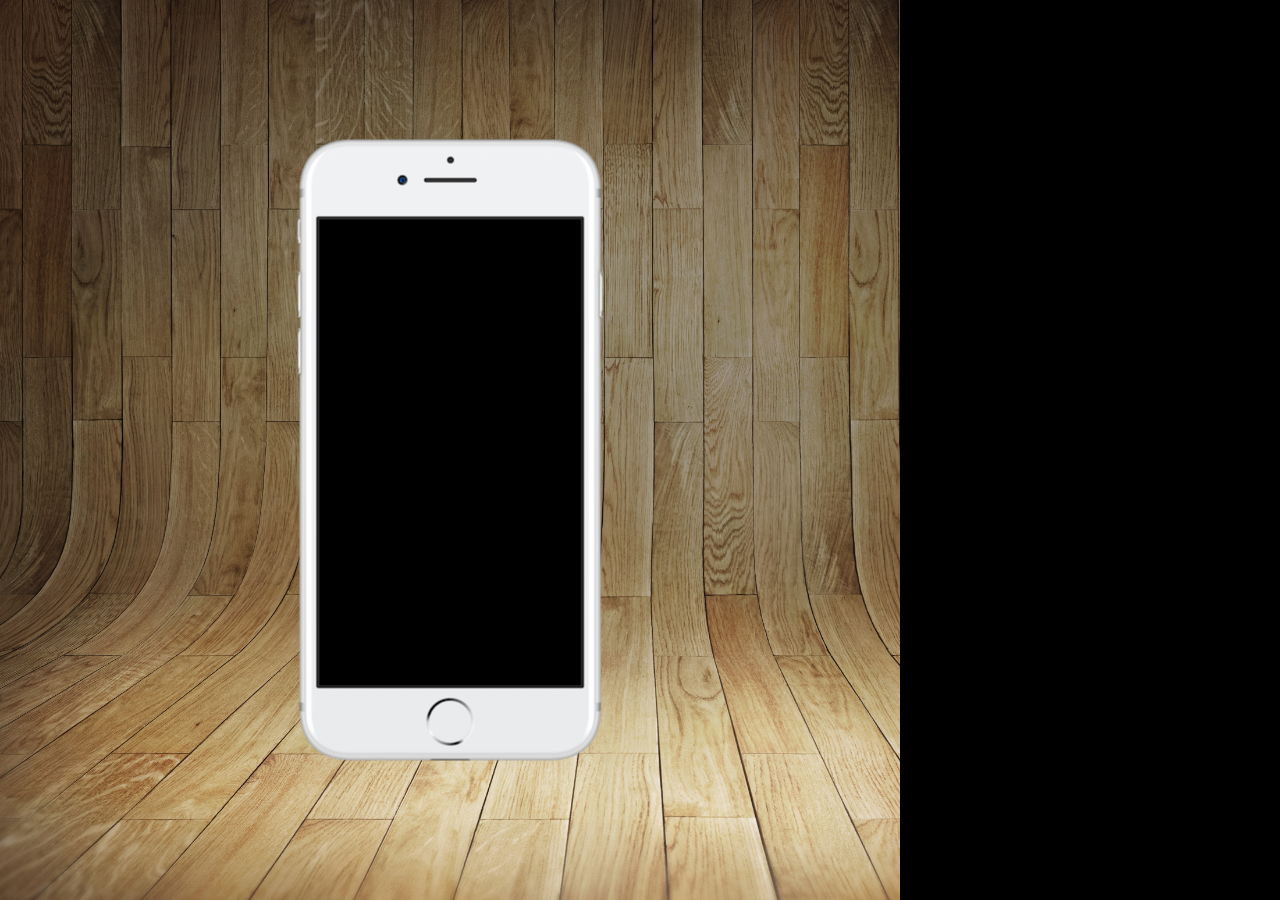
==== index.html @ 99b22bf1 "projeto social" ====
<!DOCTYPE html>
<html lang="pt-br">
<head>
    <meta charset="UTF-8">
    <meta http-equiv="X-UA-Compatible" content="IE=edge">
    <meta name="viewport" content="width=device-width, initial-scale=1.0">
    <link rel="shortcut icon" href="favicon.ico" type="image/x-icon">
    <link rel="stylesheet" href="estilos/style.css">
    <title>Projeto Redes Sociais</title>
</head>
<body>
    <main>
        <section id="telefone">

        </section>
        <section id="redes-sociais">

        </section>
    </main>
    
</body>
</html>
---- estilos/style.css ----
@charset "UTF-8";

*{
    margin: 0px;
    padding: 0px;
    font-family: Arial, Helvetica, sans-serif;
}

html, body{
    height: 100vh;
    width: 100vh;
    background-color: black;
}
body{
    background: url('../imagens/fundo-madeira.jpg') no-repeat top center;
    background-size: cover;
    background-attachment: fixed;
}
main{  
    position: relative;
    height: 100vh;
    ;
}
section#telefone{
    position: absolute;
    top: 50%;
    left: 50%;
    transform: translate(-50%, -50%);
    height: 627px;
    width: 311px;
    background:  url('../imagens/frame-iphone.png') no-repeat;
}
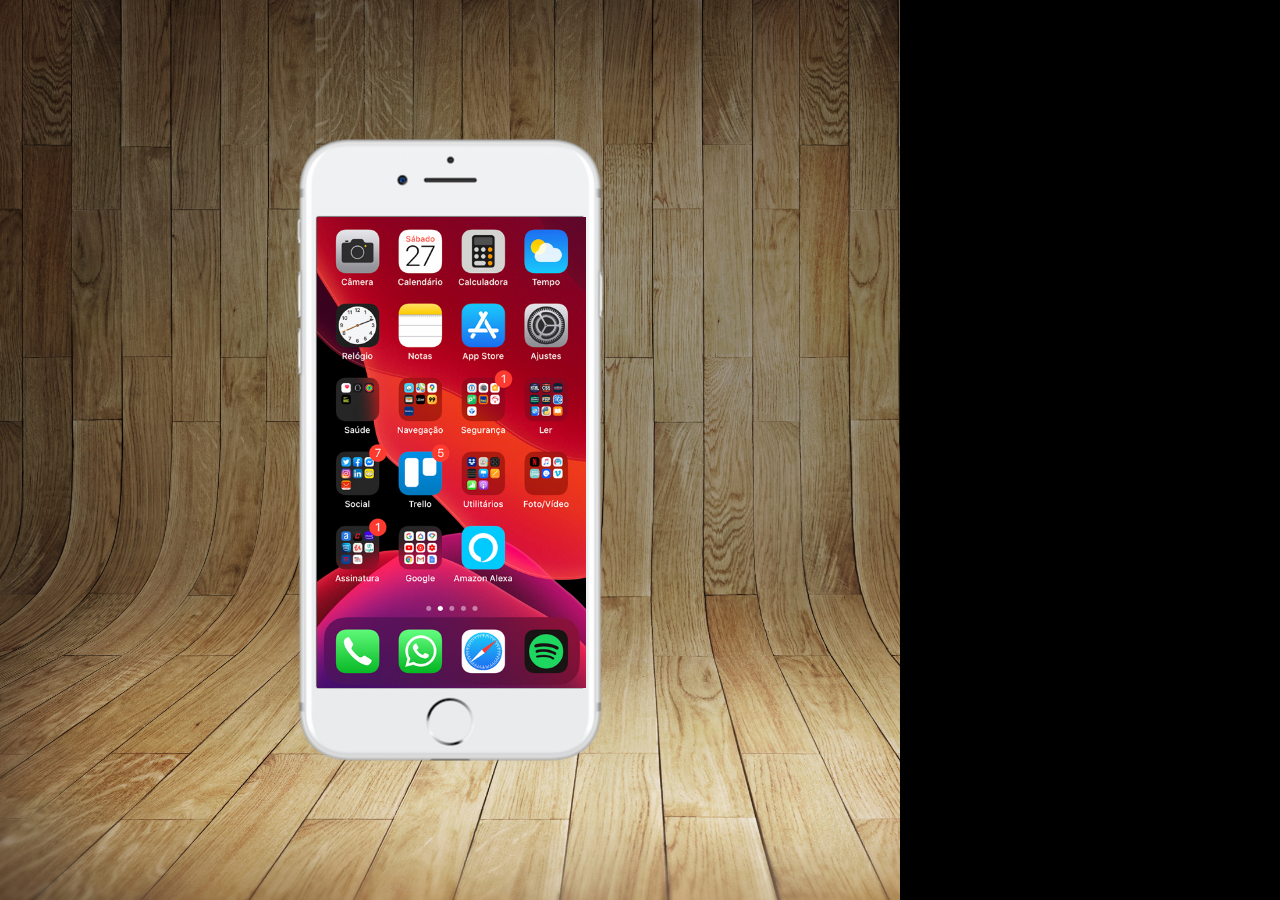
==== commit 0ea8dc25: "tela home" ====
--- a/index.html
+++ b/index.html
@@ -11,6 +11,7 @@
 <body>
     <main>
         <section id="telefone">
+            <iframe src="home.html" name="tela" id="tela" frameborder="0"></iframe>
 
         </section>
         <section id="redes-sociais">
--- a/estilos/style.css
+++ b/estilos/style.css
@@ -30,3 +30,11 @@
     width: 311px;
     background:  url('../imagens/frame-iphone.png') no-repeat;
 }
+iframe#tela{
+    position: relative;
+    top: 80px;
+    left: 22px;
+    width: 269px;
+    height: 471px;
+
+}
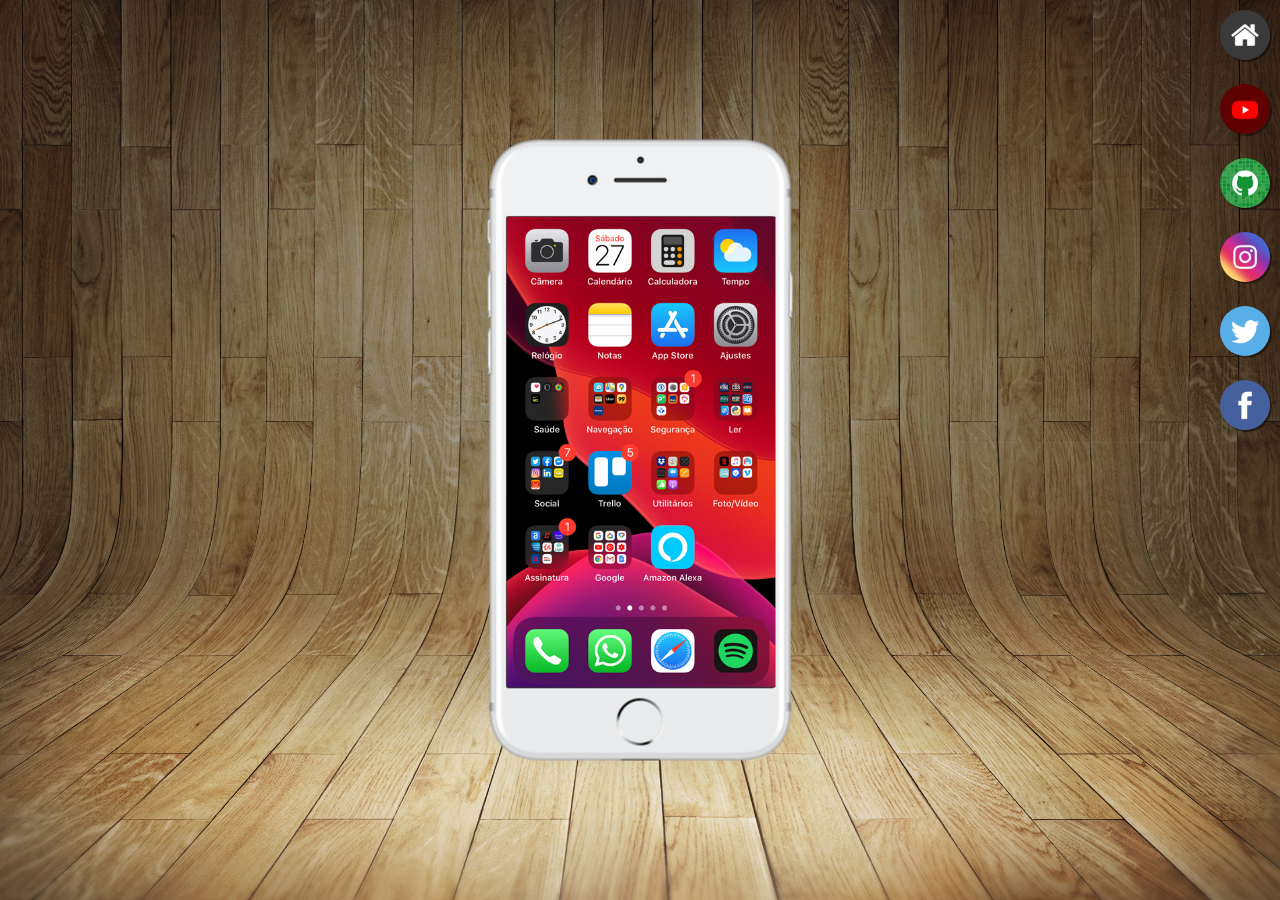
==== commit 8bc90d60: "Criei botões na lateral" ====
--- a/index.html
+++ b/index.html
@@ -11,10 +11,18 @@
 <body>
     <main>
         <section id="telefone">
-            <iframe src="home.html" name="tela" id="tela" frameborder="0"></iframe>
+            <iframe src="home.html" name="tela" id="tela" frameborder="0">
+                Seu navegador não é compatível com isso!
+            </iframe>
 
         </section>
         <section id="redes-sociais">
+            <a href="#" target="tela"><img src="imagens/logo-home.jpg" alt="home"></a><br>
+            <a href="#" target="tela"><img src="imagens/logo-youtube.jpg" alt="youtube"></a><br>
+            <a href="#" target="tela"><img src="imagens/logo-github.jpg" alt="github"></a><br>
+            <a href="#" target="tela"><img src="imagens/logo-instagram.jpg" alt="instagram"></a><br>
+            <a href="#" target="tela"><img src="imagens/logo-twitter.jpg" alt="twitter"></a><br>
+            <a href="#" target="tela"><img src="imagens/logo-facebook.jpg" alt="facebook"></a>
 
         </section>
     </main>
--- a/estilos/style.css
+++ b/estilos/style.css
@@ -8,7 +8,7 @@
 
 html, body{
     height: 100vh;
-    width: 100vh;
+    width: 100vw;
     background-color: black;
 }
 body{
@@ -38,3 +38,24 @@
     height: 471px;
 
 }
+section#redes-sociais img{
+    width: 50px;
+    margin: 10px;
+    border-radius: 50%;
+    box-shadow: 2px 2px rgba(0, 0, 0, 0.419);
+    box-sizing: border-box;
+}
+
+section#redes-sociais{
+    text-align: right;
+}
+
+section#redes-sociais img:hover{
+    border: 2px solid rgba(255, 255, 255, 0.66);
+    transform: translate(-3px, -3px);
+    box-shadow: 5px 5px 10px rgba(0, 0, 0, 0.647);
+    transition: transform 0.5s, border 0.5s;
+
+
+}
+
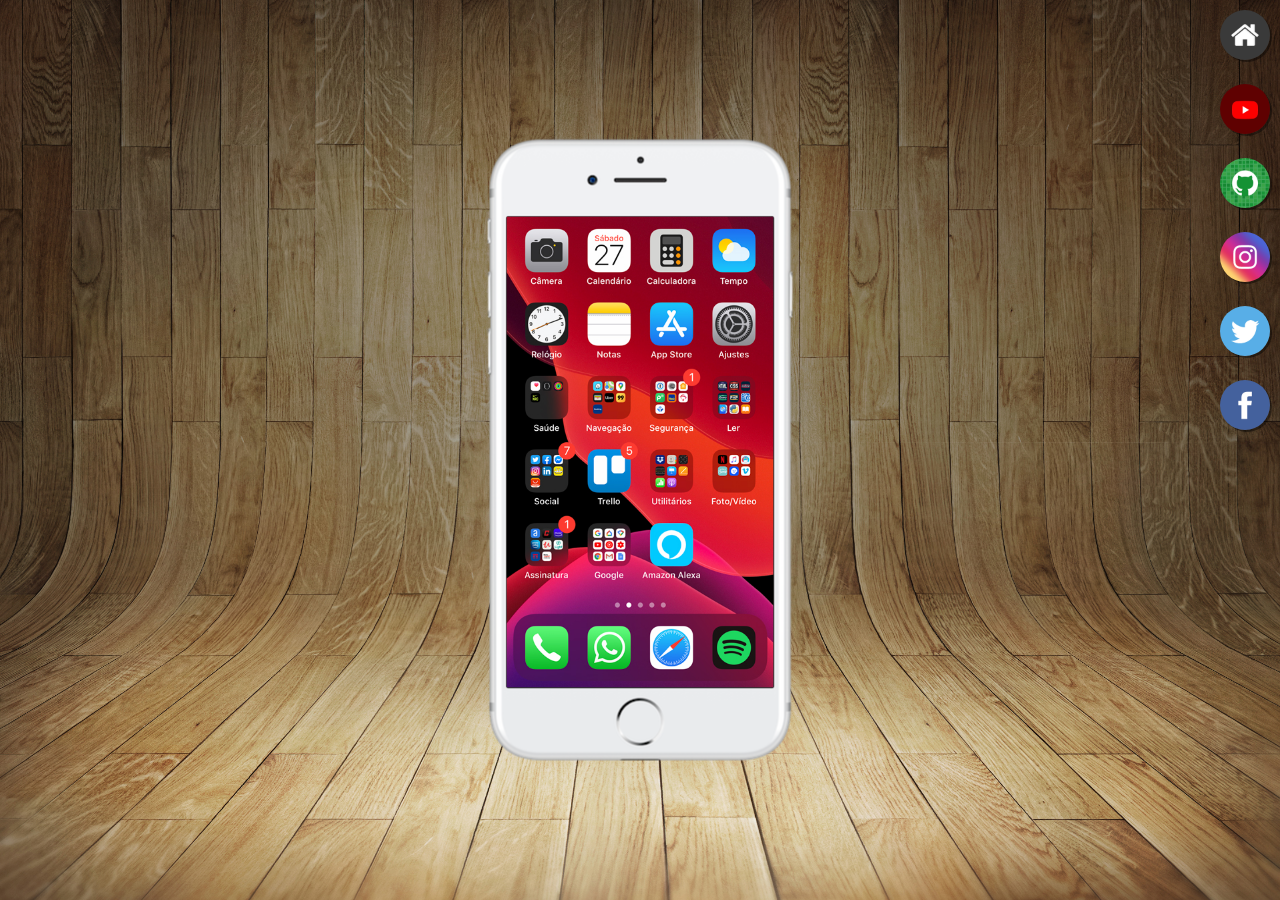
==== commit 37274329: "Adicionei os links" ====
--- a/index.html
+++ b/index.html
@@ -17,12 +17,12 @@
 
         </section>
         <section id="redes-sociais">
-            <a href="#" target="tela"><img src="imagens/logo-home.jpg" alt="home"></a><br>
-            <a href="#" target="tela"><img src="imagens/logo-youtube.jpg" alt="youtube"></a><br>
-            <a href="#" target="tela"><img src="imagens/logo-github.jpg" alt="github"></a><br>
-            <a href="#" target="tela"><img src="imagens/logo-instagram.jpg" alt="instagram"></a><br>
-            <a href="#" target="tela"><img src="imagens/logo-twitter.jpg" alt="twitter"></a><br>
-            <a href="#" target="tela"><img src="imagens/logo-facebook.jpg" alt="facebook"></a>
+            <a href="home.html" target="tela"><img src="imagens/logo-home.jpg" alt="home"></a><br>
+            <a href="youtube.html" target="tela"><img src="imagens/logo-youtube.jpg" alt="youtube"></a><br>
+            <a href="github.html" target="tela"><img src="imagens/logo-github.jpg" alt="github"></a><br>
+            <a href="instagram.html" target="tela"><img src="imagens/logo-instagram.jpg" alt="instagram"></a><br>
+            <a href="twitter.html" target="tela"><img src="imagens/logo-twitter.jpg" alt="twitter"></a><br>
+            <a href="facebook.html" target="tela"><img src="imagens/logo-facebook.jpg" alt="facebook"></a>
 
         </section>
     </main>
--- a/estilos/style.css
+++ b/estilos/style.css
@@ -34,7 +34,7 @@
     position: relative;
     top: 80px;
     left: 22px;
-    width: 269px;
+    width: 267px;
     height: 471px;
 
 }
